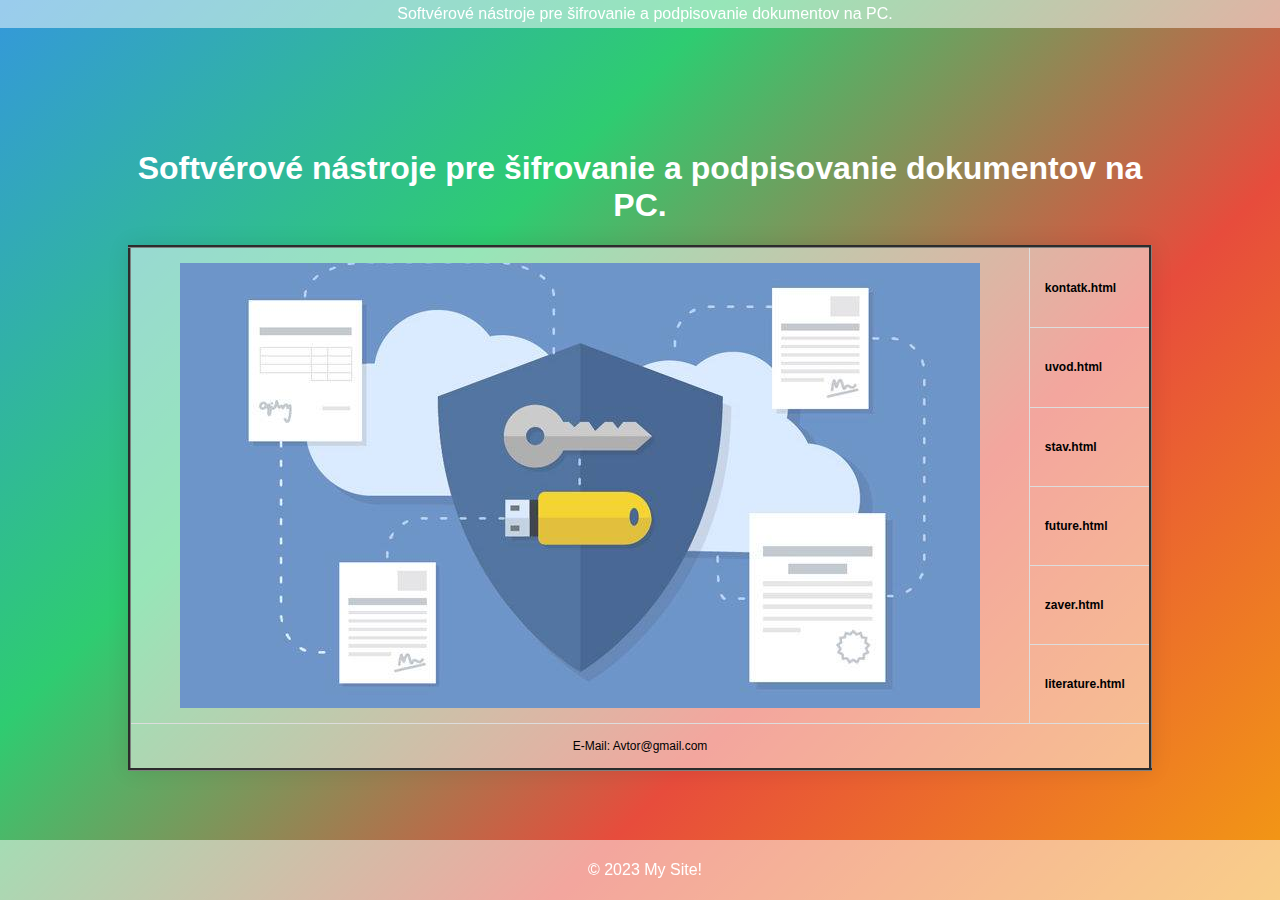
==== index.html @ 043fed1c "Add files via upload" ====
<!DOCTYPE html>
<html lang="en">
<head>
    <meta charset="UTF-8">
    <meta name="viewport" content="width=device-width, initial-scale=1.0">
    <title>Softvérové nástroje pre šifrovanie a podpisovanie dokumentov na PC.</title>
    <link rel="stylesheet" href="css/style.css">
</head>
<body>
    <header>
        
        Softvérové nástroje pre šifrovanie a podpisovanie dokumentov na PC.
    </header>
<div class="container">
<table border="3">
    <caption>        <h1>Softvérové nástroje pre šifrovanie a podpisovanie dokumentov na PC.</h1></caption>
    <tr>
        <td rowspan="6"><img src="images/1.jpg" height="350"></td>
        <td><a href="kontatk.html">kontatk.html</a></td>
    </tr>
    <tr>
        <td><a href="uvod.html">uvod.html</a></td>
    </tr>
    <tr>
        <td><a href="stav.html">stav.html</a></td>
    </tr>
    <tr>
        <td><a href="future.html">future.html</a></td>
    </tr>
    <tr>
        <td><a href="zaver.html">zaver.html</a></td>
    </tr>
    <tr>
        <td><a href="literature.html">literature.html</a></td>
    </tr>
    <tr>
        <td colspan="2"  style="text-align: center;">E-Mail: Avtor@gmail.com</td>
    </tr>
</table>
</div>
<footer>
    <p>&copy; 2023 My Site!</p>
</footer>
</body>
</html>
---- css/style.css ----
body, html {
    height: 100%;
    margin: 0;
}

body {
    font-family: 'Arial', sans-serif;
    color: #fff;
    animation: changeColor 8s linear infinite;
    overflow: hidden;
    background: linear-gradient(135deg, #3498db, #2ecc71, #e74c3c, #f39c12);
    text-align: center;
}

@keyframes changeColor {
0% {
background: linear-gradient(135deg, #3498db, #2ecc71, #e74c3c, #f39c12);
}
5% {
background: linear-gradient(135deg, #f39c12, #3498db, #2ecc71, #e74c3c);
}
10% {
background: linear-gradient(135deg, #e74c3c, #f39c12, #3498db, #2ecc71);
}
15% {
background: linear-gradient(135deg, #2ecc71, #e74c3c, #f39c12, #3498db);
}
20% {
background: linear-gradient(135deg, #3498db, #2ecc71, #e74c3c, #f39c12);
}
25% {
background: linear-gradient(135deg, #f39c12, #3498db, #2ecc71, #e74c3c);
}
30% {
background: linear-gradient(135deg, #e74c3c, #f39c12, #3498db, #2ecc71);
}
35% {
background: linear-gradient(135deg, #2ecc71, #e74c3c, #f39c12, #3498db);
}
40% {
background: linear-gradient(135deg, #3498db, #2ecc71, #e74c3c, #f39c12);
}
45% {
background: linear-gradient(135deg, #f39c12, #3498db, #2ecc71, #e74c3c);
}
50% {
background: linear-gradient(135deg, #e74c3c, #f39c12, #3498db, #2ecc71);
}
55% {
background: linear-gradient(135deg, #2ecc71, #e74c3c, #f39c12, #3498db);
}
60% {
background: linear-gradient(135deg, #3498db, #2ecc71, #e74c3c, #f39c12);
}
65% {
background: linear-gradient(135deg, #f39c12, #3498db, #2ecc71, #e74c3c);
}
70% {
background: linear-gradient(135deg, #e74c3c, #f39c12, #3498db, #2ecc71);
}
75% {
background: linear-gradient(135deg, #2ecc71, #e74c3c, #f39c12, #3498db);
}
80% {
background: linear-gradient(135deg, #3498db, #2ecc71, #e74c3c, #f39c12);
}
85% {
background: linear-gradient(135deg, #f39c12, #3498db, #2ecc71, #e74c3c);
}
90% {
background: linear-gradient(135deg, #e74c3c, #f39c12, #3498db, #2ecc71);
}
95% {
background: linear-gradient(135deg, #2ecc71, #e74c3c, #f39c12, #3498db);
}
100% {
background: linear-gradient(135deg, #3498db, #2ecc71, #e74c3c, #f39c12);
}
}

table {
    border-collapse: collapse;
    width: 80%;
    background-color: rgba(255, 255, 255, 0.5);
    box-shadow: 0 0 20px rgba(0, 0, 0, 0.1);
    max-height: 100vh; /* Максимальна висота таблиці - висота вікна перегляду */
    overflow-y: auto; /* Додати вертикальну прокрутку, якщо контент не поміщається */
}
th, td {
    color: #000;
    border: 1px solid #ddd;
    padding: 15px;
    text-align: left;
    font-size: 12px; /* Змінити розмір шрифту в стовпцях таблиці на менший */
}

img {
    max-width: 100%;
    height: auto;
    display: block;
    margin: 0 auto;
    pointer-events: none;
}

a {
    text-decoration: none;
    color: #000;
    font-weight: bold;
}

a:hover {
    color: #e74c3c;
}

footer {
    position: fixed;
    bottom: 0;
    left: 0;
    width: 100%;
    background-color: rgba(255, 255, 255, 0.5); /* Колір фону підвалу */
    color: #fff; /* Колір тексту у підвалі */
    padding: 5px; /* Внутрішній відступ */
    text-align: center; /* Вирівнювання тексту по центру */
}

header {
    position: fixed;
    top: 0;
    left: 0;
    width: 100%;
    background-color: rgba(255, 255, 255, 0.5); /* Колір фону підвалу */
    color: #fff; /* Колір тексту у підвалі */
    padding: 5px; /* Внутрішній відступ */
    text-align: center; /* Вирівнювання тексту по центру */
}

.container {
    display: flex;
    align-items: center;
    justify-content: center;
    height: 100vh; /* Встановіть висоту відображуваної частини вікна */
}
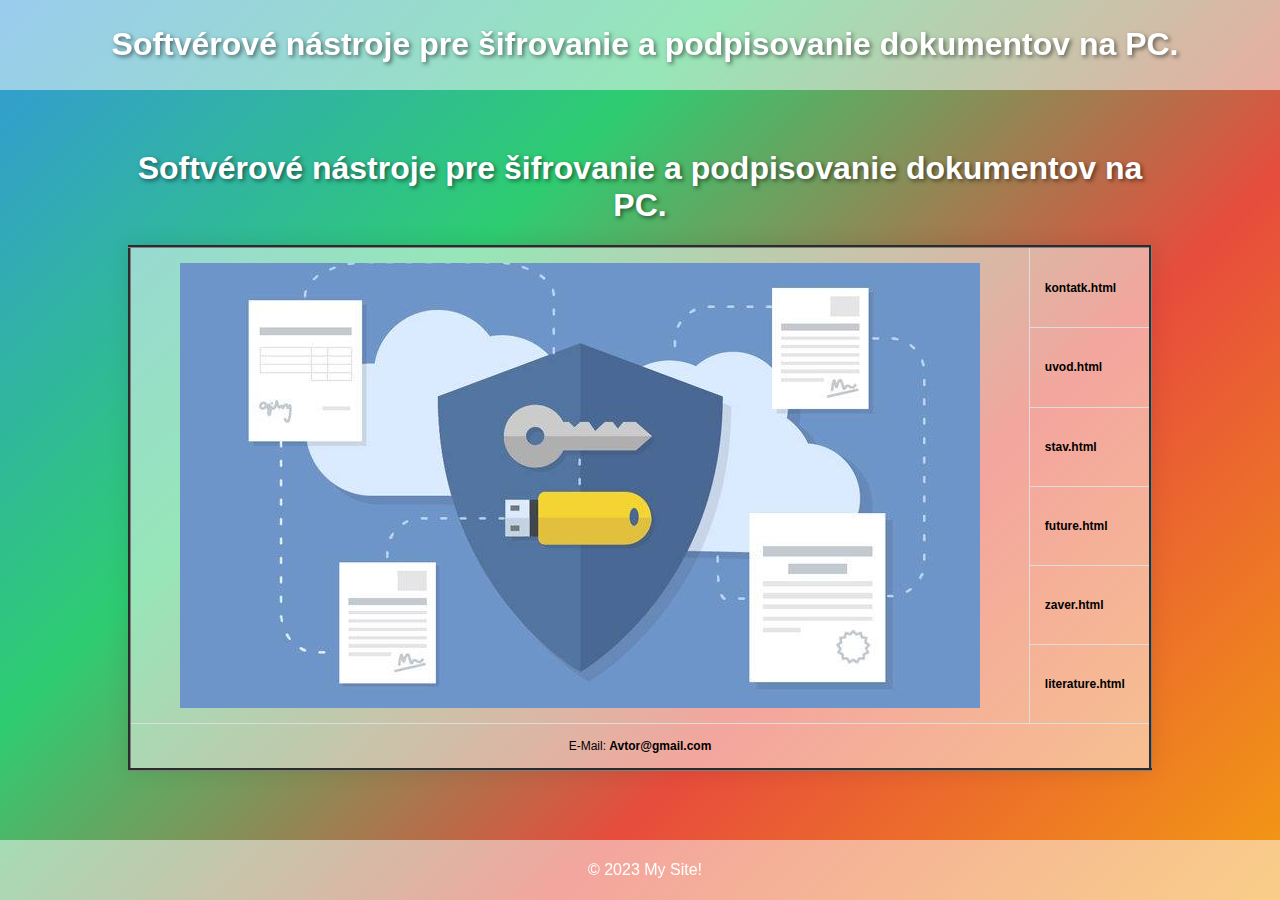
==== commit a778ffc8: "Add files via upload" ====
--- a/index.html
+++ b/index.html
@@ -9,7 +9,7 @@
 <body>
     <header>
         
-        Softvérové nástroje pre šifrovanie a podpisovanie dokumentov na PC.
+        <h1>Softvérové nástroje pre šifrovanie a podpisovanie dokumentov na PC.</h1>
     </header>
 <div class="container">
 <table border="3">
@@ -34,7 +34,7 @@
         <td><a href="literature.html">literature.html</a></td>
     </tr>
     <tr>
-        <td colspan="2"  style="text-align: center;">E-Mail: Avtor@gmail.com</td>
+        <td colspan="2"  style="text-align: center;">E-Mail: <a href="mailto:Avtor@gmail.com">Avtor@gmail.com</a></td>
     </tr>
 </table>
 </div>
--- a/css/style.css
+++ b/css/style.css
@@ -141,3 +141,7 @@
     height: 100vh; /* Встановіть висоту відображуваної частини вікна */
 }
 
+h1 {
+    text-shadow: 2px 2px 4px rgba(0, 0, 0, 0.5);
+    /* Горизонтальний зсув, вертикальний зсув, розмір тіні та колір */
+}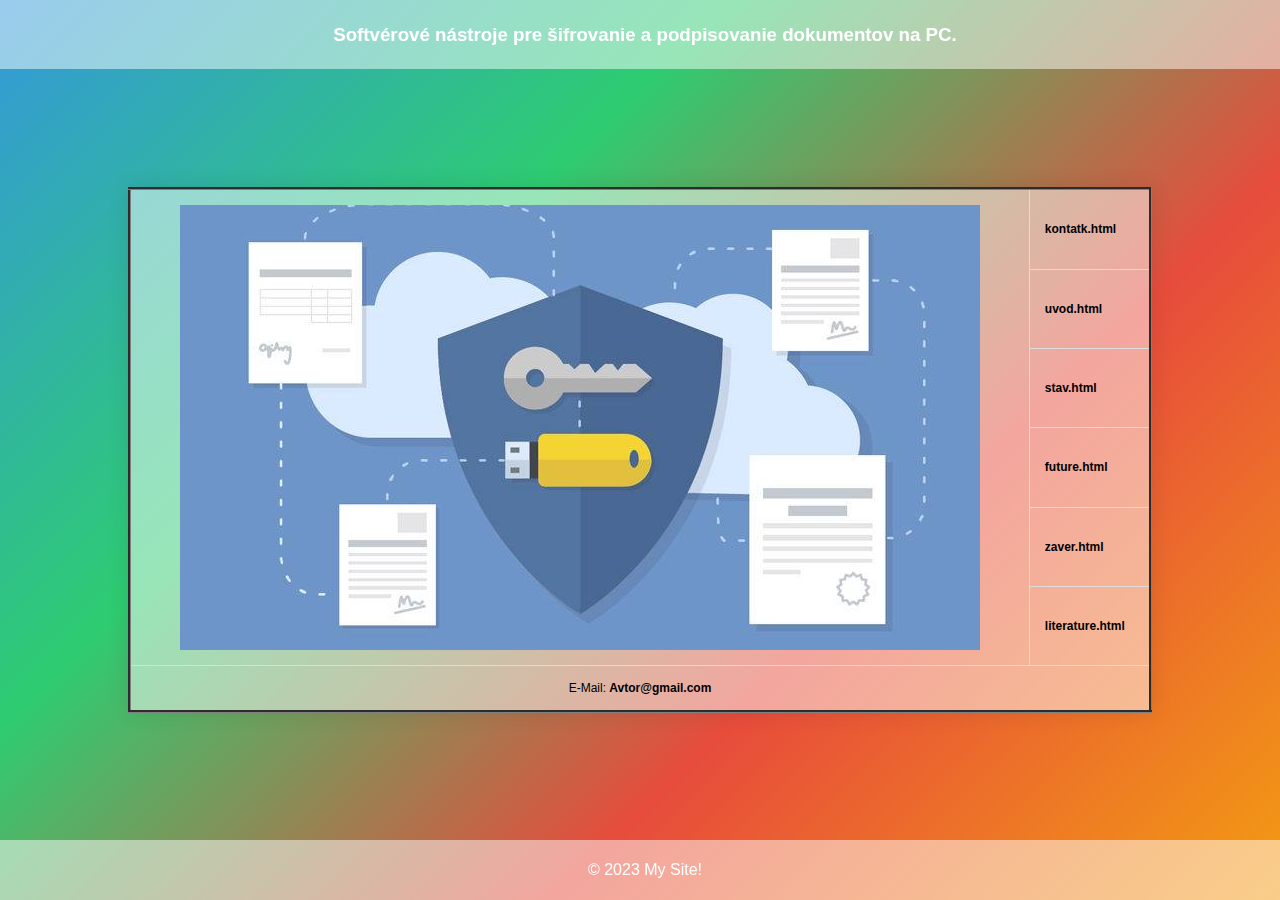
==== commit 64106d6e: "Add files via upload" ====
--- a/index.html
+++ b/index.html
@@ -5,39 +5,43 @@
     <meta name="viewport" content="width=device-width, initial-scale=1.0">
     <title>Softvérové nástroje pre šifrovanie a podpisovanie dokumentov na PC.</title>
     <link rel="stylesheet" href="css/style.css">
+   
 </head>
 <body>
     <header>
-        
-        <h1>Softvérové nástroje pre šifrovanie a podpisovanie dokumentov na PC.</h1>
+        <h3>Softvérové nástroje pre šifrovanie a podpisovanie dokumentov na PC.</h3>
     </header>
+
+    
 <div class="container">
-<table border="3">
-    <caption>        <h1>Softvérové nástroje pre šifrovanie a podpisovanie dokumentov na PC.</h1></caption>
-    <tr>
-        <td rowspan="6"><img src="images/1.jpg" height="350"></td>
-        <td><a href="kontatk.html">kontatk.html</a></td>
-    </tr>
-    <tr>
-        <td><a href="uvod.html">uvod.html</a></td>
-    </tr>
-    <tr>
-        <td><a href="stav.html">stav.html</a></td>
-    </tr>
-    <tr>
-        <td><a href="future.html">future.html</a></td>
-    </tr>
-    <tr>
-        <td><a href="zaver.html">zaver.html</a></td>
-    </tr>
-    <tr>
-        <td><a href="literature.html">literature.html</a></td>
-    </tr>
-    <tr>
-        <td colspan="2"  style="text-align: center;">E-Mail: <a href="mailto:Avtor@gmail.com">Avtor@gmail.com</a></td>
-    </tr>
-</table>
-</div>
+            <table border="3">
+                
+                <tr>
+                    <td rowspan="6"><img src="images/1.jpg" height="350"></td>
+                    <td><a href="kontatk.html">kontatk.html</a></td>
+                </tr>
+                <tr>
+                    <td><a href="uvod.html">uvod.html</a></td>
+                </tr>
+                <tr>
+                    <td><a href="stav.html">stav.html</a></td>
+                </tr>
+                <tr>
+                    <td><a href="future.html">future.html</a></td>
+                </tr>
+                <tr>
+                    <td><a href="zaver.html">zaver.html</a></td>
+                </tr>
+                <tr>
+                    <td><a href="literature.html">literature.html</a></td>
+                </tr>
+                <tr>
+                    <td colspan="2"  style="text-align: center;">E-Mail: <a href="mailto:Avtor@gmail.com">Avtor@gmail.com</a></td>
+                </tr>
+            </table>
+            </div>
+
+
 <footer>
     <p>&copy; 2023 My Site!</p>
 </footer>
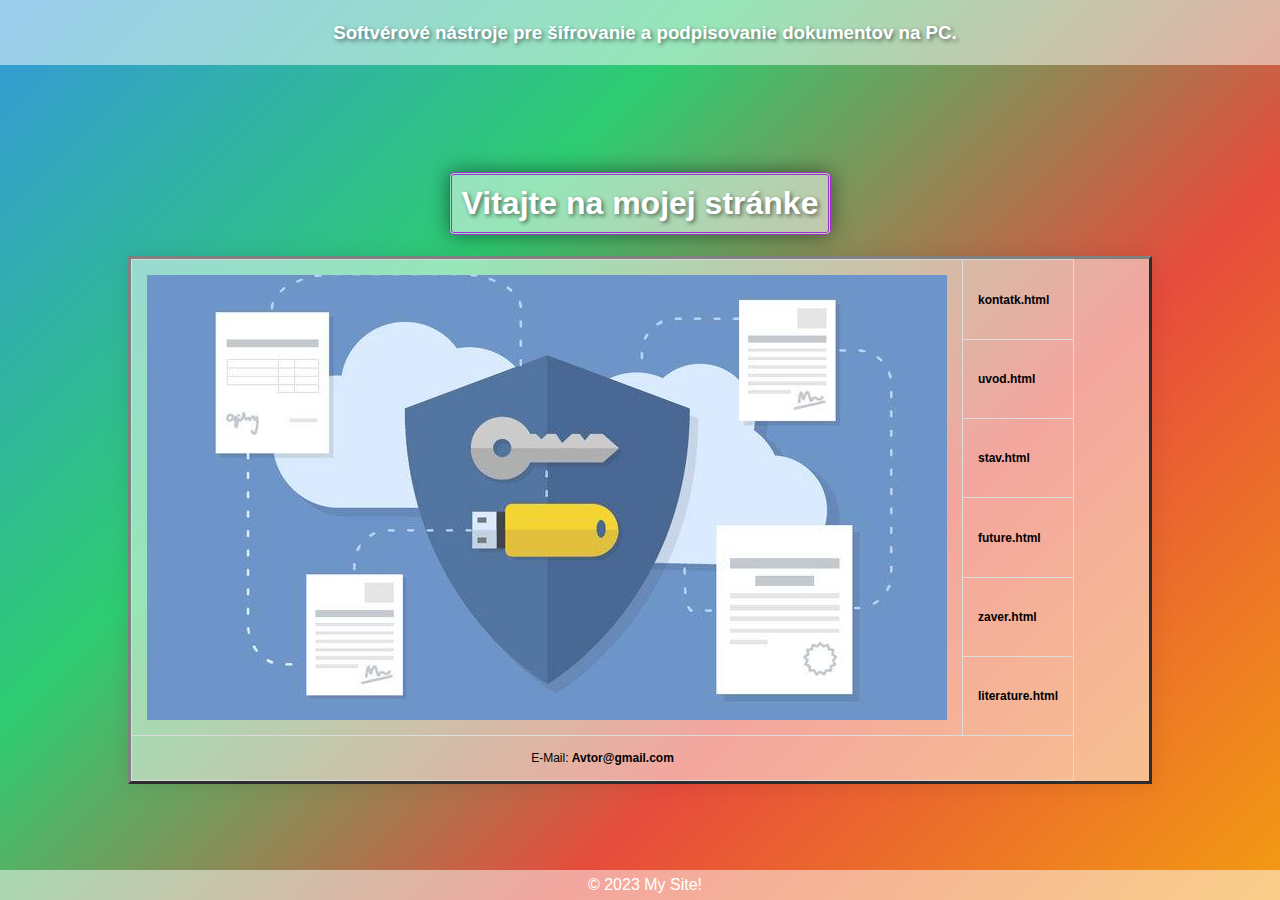
==== commit 3ffc0a98: "Add files via upload" ====
--- a/index.html
+++ b/index.html
@@ -14,6 +14,7 @@
 
     
 <div class="container">
+    <h1>Vitajte na mojej stránke</h1>
             <table border="3">
                 
                 <tr>
--- a/css/style.css
+++ b/css/style.css
@@ -4,6 +4,8 @@
 }
 
 body {
+    display: flex;
+    flex-direction: column;
     font-family: 'Arial', sans-serif;
     color: #fff;
     animation: changeColor 8s linear infinite;
@@ -85,6 +87,8 @@
     box-shadow: 0 0 20px rgba(0, 0, 0, 0.1);
     max-height: 100vh; /* Максимальна висота таблиці - висота вікна перегляду */
     overflow-y: auto; /* Додати вертикальну прокрутку, якщо контент не поміщається */
+    display: flex;
+    flex-direction: column;
 }
 th, td {
     color: #000;
@@ -113,9 +117,12 @@
 }
 
 footer {
-    position: fixed;
+    display: flex;
+    justify-content: center;
+    align-items: center;
     bottom: 0;
     left: 0;
+    height: 20px;
     width: 100%;
     background-color: rgba(255, 255, 255, 0.5); /* Колір фону підвалу */
     color: #fff; /* Колір тексту у підвалі */
@@ -124,7 +131,10 @@
 }
 
 header {
-    position: fixed;
+    display: flex;
+    height: 55px;
+    justify-content: center;
+    align-items: center;
     top: 0;
     left: 0;
     width: 100%;
@@ -136,12 +146,22 @@
 
 .container {
     display: flex;
+    flex-direction: column;
     align-items: center;
     justify-content: center;
     height: 100vh; /* Встановіть висоту відображуваної частини вікна */
+    overflow-y: auto; 
 }
 
+
 h1 {
+    padding: 10px;
+    border-style: double;
+    border-color:darkorchid;;
+    border-radius: 5px;
+    background-color: rgba(255, 255, 255, 0.5);
+    box-shadow: 0 0 20px rgba(0, 0, 0, 0.5);
+}
+h1,h3 {
     text-shadow: 2px 2px 4px rgba(0, 0, 0, 0.5);
-    /* Горизонтальний зсув, вертикальний зсув, розмір тіні та колір */
 }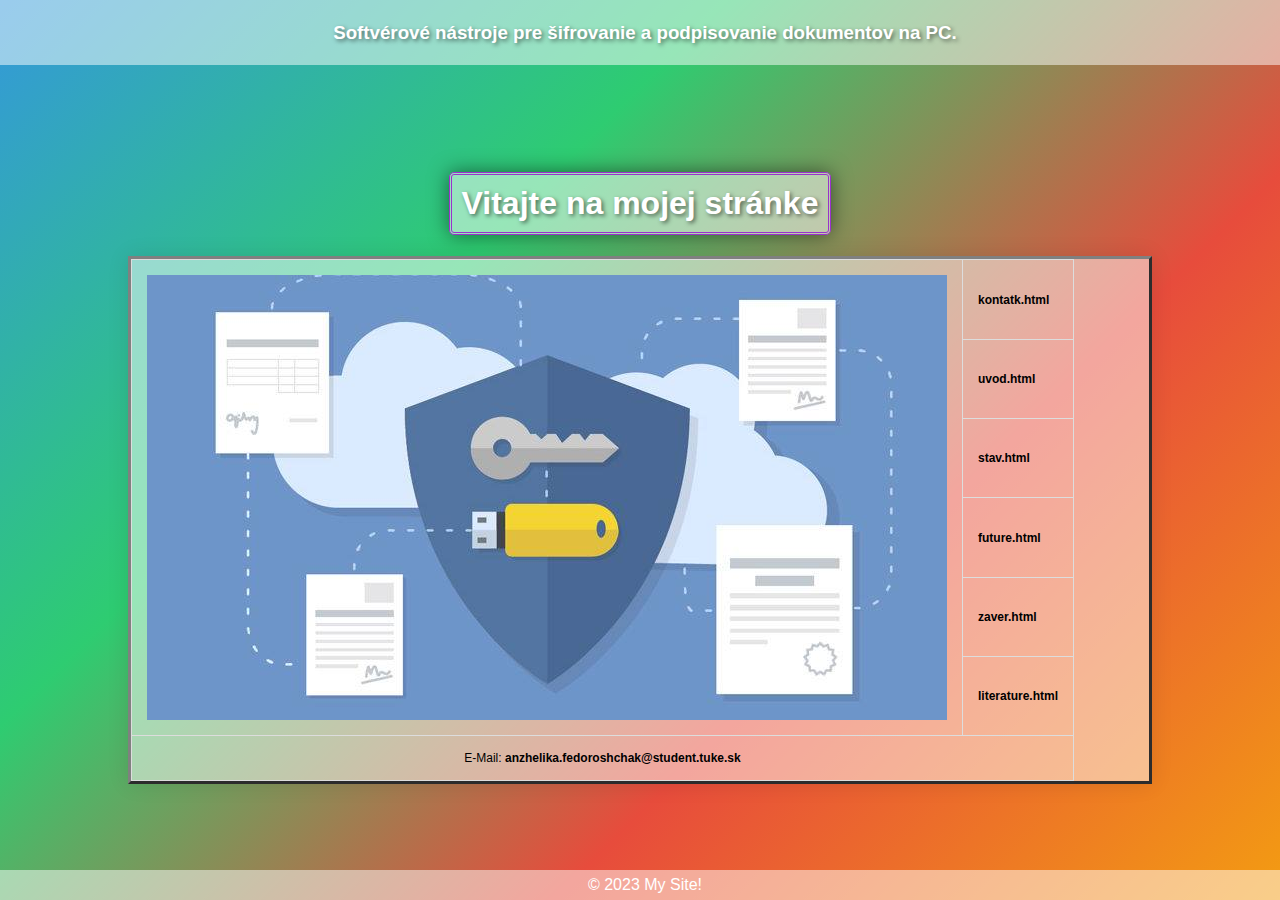
==== commit 341f4d11: "Add files via upload" ====
--- a/index.html
+++ b/index.html
@@ -37,7 +37,7 @@
                     <td><a href="literature.html">literature.html</a></td>
                 </tr>
                 <tr>
-                    <td colspan="2"  style="text-align: center;">E-Mail: <a href="mailto:Avtor@gmail.com">Avtor@gmail.com</a></td>
+                    <td colspan="2"  style="text-align: center;">E-Mail: <a href="mailto:anzhelika.fedoroshchak@student.tuke.sk">anzhelika.fedoroshchak@student.tuke.sk</a></td>
                 </tr>
             </table>
             </div>
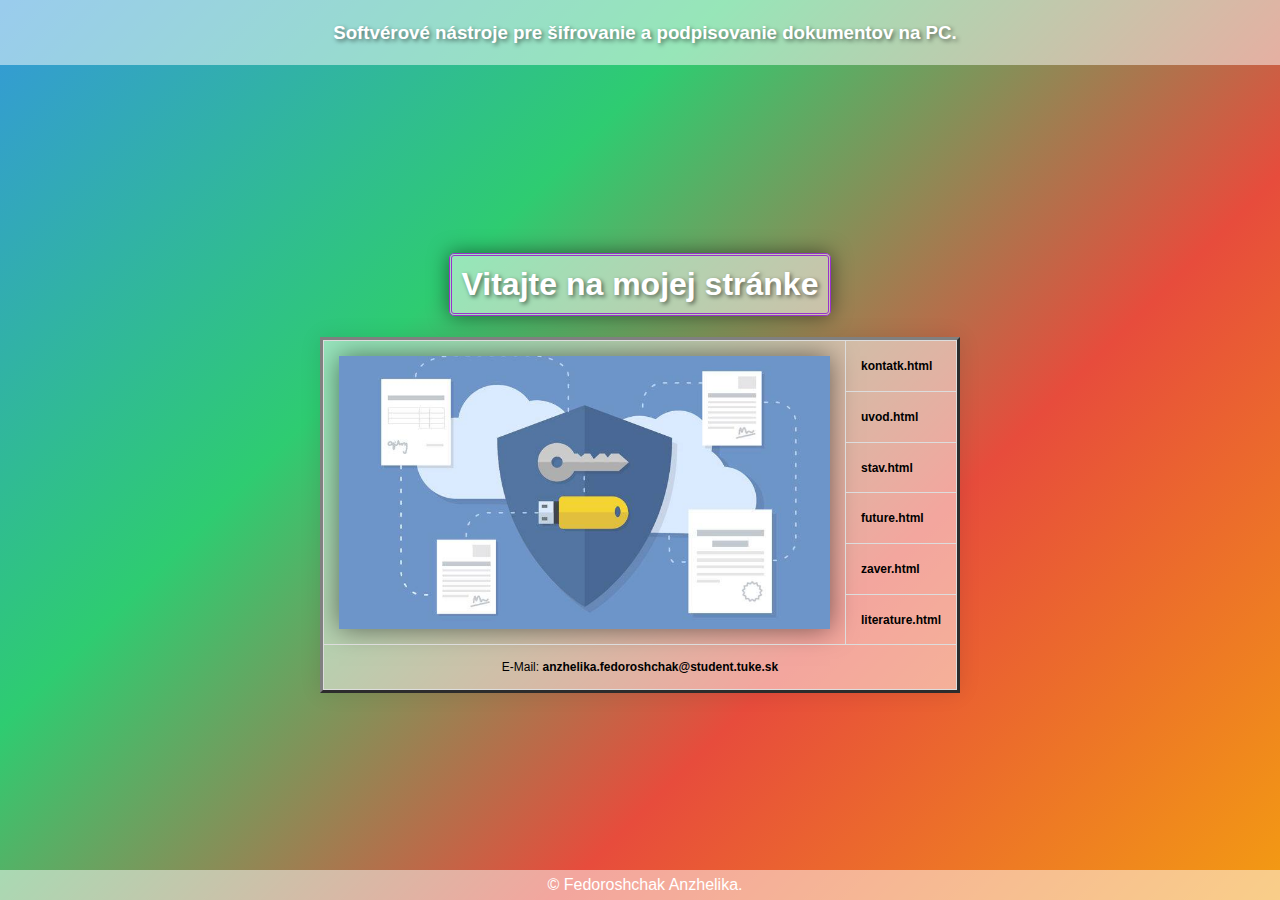
==== commit 5557b401: "Add files via upload" ====
--- a/index.html
+++ b/index.html
@@ -44,7 +44,7 @@
 
 
 <footer>
-    <p>&copy; 2023 My Site!</p>
+    <p>&copy; Fedoroshchak Anzhelika.</p>
 </footer>
 </body>
 </html>
--- a/css/style.css
+++ b/css/style.css
@@ -82,11 +82,12 @@
 
 table {
     border-collapse: collapse;
-    width: 80%;
+    width: fit-content;
     background-color: rgba(255, 255, 255, 0.5);
     box-shadow: 0 0 20px rgba(0, 0, 0, 0.1);
-    max-height: 100vh; /* Максимальна висота таблиці - висота вікна перегляду */
-    overflow-y: auto; /* Додати вертикальну прокрутку, якщо контент не поміщається */
+    max-height: 100vh;
+    max-width: 95vw;
+    overflow-y: auto;
     display: flex;
     flex-direction: column;
 }
@@ -95,7 +96,7 @@
     border: 1px solid #ddd;
     padding: 15px;
     text-align: left;
-    font-size: 12px; /* Змінити розмір шрифту в стовпцях таблиці на менший */
+    font-size: 12px;
 }
 
 img {
@@ -104,6 +105,8 @@
     display: block;
     margin: 0 auto;
     pointer-events: none;
+
+    box-shadow: 0 0 25px rgba(0, 0, 0, 0.5);
 }
 
 a {
@@ -124,10 +127,10 @@
     left: 0;
     height: 20px;
     width: 100%;
-    background-color: rgba(255, 255, 255, 0.5); /* Колір фону підвалу */
-    color: #fff; /* Колір тексту у підвалі */
-    padding: 5px; /* Внутрішній відступ */
-    text-align: center; /* Вирівнювання тексту по центру */
+    background-color: rgba(255, 255, 255, 0.5); 
+    color: #fff;
+    padding: 5px;
+    text-align: center;
 }
 
 header {
@@ -138,10 +141,10 @@
     top: 0;
     left: 0;
     width: 100%;
-    background-color: rgba(255, 255, 255, 0.5); /* Колір фону підвалу */
-    color: #fff; /* Колір тексту у підвалі */
-    padding: 5px; /* Внутрішній відступ */
-    text-align: center; /* Вирівнювання тексту по центру */
+    background-color: rgba(255, 255, 255, 0.5);
+    color: #fff;
+    padding: 5px;
+    text-align: center;
 }
 
 .container {
@@ -149,8 +152,9 @@
     flex-direction: column;
     align-items: center;
     justify-content: center;
-    height: 100vh; /* Встановіть висоту відображуваної частини вікна */
+    height: 100vh;
     overflow-y: auto; 
+    margin-bottom: 10px;
 }
 
 
@@ -164,4 +168,71 @@
 }
 h1,h3 {
     text-shadow: 2px 2px 4px rgba(0, 0, 0, 0.5);
+}
+.table {
+    border-collapse: collapse;
+    width: 80%;
+    background-color: rgba(255, 255, 255, 0.1);
+    box-shadow: 0 0 20px rgba(0, 0, 0, 0.2);
+    max-height: 100vh;
+    overflow-y: auto;
+    width: fit-content;
+    display: flex;
+    margin: 0 auto;
+    text-align: center;
+}
+.table div {
+    border: 1px solid #ddd;
+    padding: 5px;
+}
+
+.abz {
+    margin: 0;
+    text-indent: 3ch;
+}
+
+.texttable{
+    border-collapse: collapse;
+    background-color: rgba(255, 255, 255, 0.1);
+    box-shadow: 0 0 20px rgba(0, 0, 0, 0.2);
+    overflow-y: auto;
+    width: fit-content;
+    margin: 0 auto;
+    border: 1px solid #ddd;
+    padding: 5px;
+    margin-top: 5px;
+}
+
+.minusul{
+    list-style: '-';
+    text-indent: 3px;
+}
+
+.colorblue{
+    color:cornflowerblue;
+}
+.dblue{
+    color: darkblue;
+}
+.textclass {
+    font-size: 2vw;
+}
+
+@media screen and (min-width: 600px) {
+    .textclass {
+        font-size: 16px;
+    }
+
+}
+
+@media screen and (min-width: 1200px) {
+    .textclass {
+        font-size: 18px;
+    }
+    table{
+        max-width: 50vw;
+    }
+}
+.textclass li{
+    padding: 5px;
 }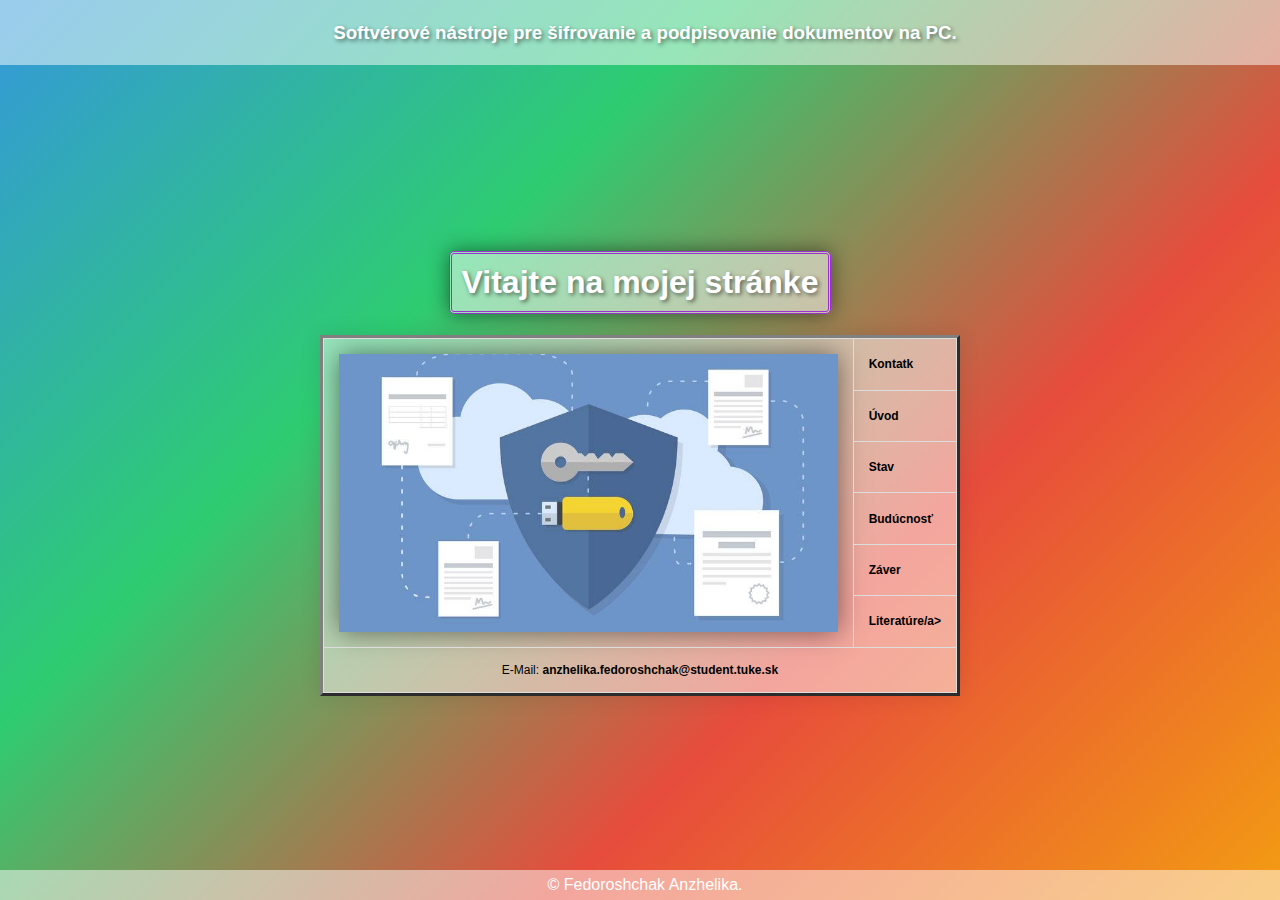
==== commit df847d34: "Add files via upload" ====
--- a/index.html
+++ b/index.html
@@ -19,22 +19,22 @@
                 
                 <tr>
                     <td rowspan="6"><img src="images/1.jpg" height="350"></td>
-                    <td><a href="kontatk.html">kontatk.html</a></td>
+                    <td><a href="kontatk.html">Kontatk</a></td>
                 </tr>
                 <tr>
-                    <td><a href="uvod.html">uvod.html</a></td>
+                    <td><a href="uvod.html">Úvod</a></td>
                 </tr>
                 <tr>
-                    <td><a href="stav.html">stav.html</a></td>
+                    <td><a href="stav.html">Stav</a></td>
                 </tr>
                 <tr>
-                    <td><a href="future.html">future.html</a></td>
+                    <td><a href="future.html">Budúcnosť</a></td>
                 </tr>
                 <tr>
-                    <td><a href="zaver.html">zaver.html</a></td>
+                    <td><a href="zaver.html">Záver</a></td>
                 </tr>
                 <tr>
-                    <td><a href="literature.html">literature.html</a></td>
+                    <td><a href="literature.html">Literatúre/a></td>
                 </tr>
                 <tr>
                     <td colspan="2"  style="text-align: center;">E-Mail: <a href="mailto:anzhelika.fedoroshchak@student.tuke.sk">anzhelika.fedoroshchak@student.tuke.sk</a></td>
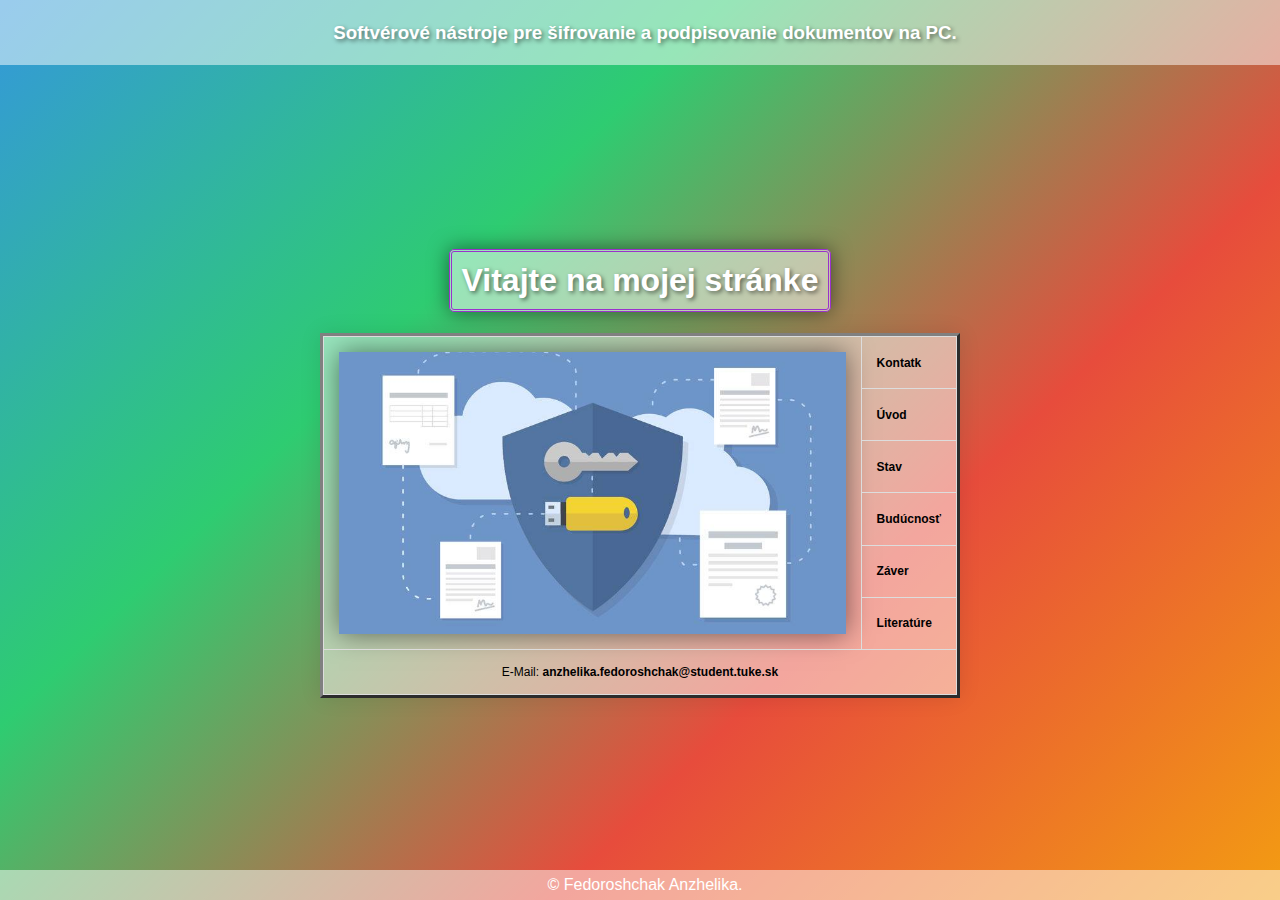
==== commit 817ac11e: "Add files via upload" ====
--- a/index.html
+++ b/index.html
@@ -34,7 +34,7 @@
                     <td><a href="zaver.html">Záver</a></td>
                 </tr>
                 <tr>
-                    <td><a href="literature.html">Literatúre/a></td>
+                    <td><a href="literature.html">Literatúre</a></td>
                 </tr>
                 <tr>
                     <td colspan="2"  style="text-align: center;">E-Mail: <a href="mailto:anzhelika.fedoroshchak@student.tuke.sk">anzhelika.fedoroshchak@student.tuke.sk</a></td>
